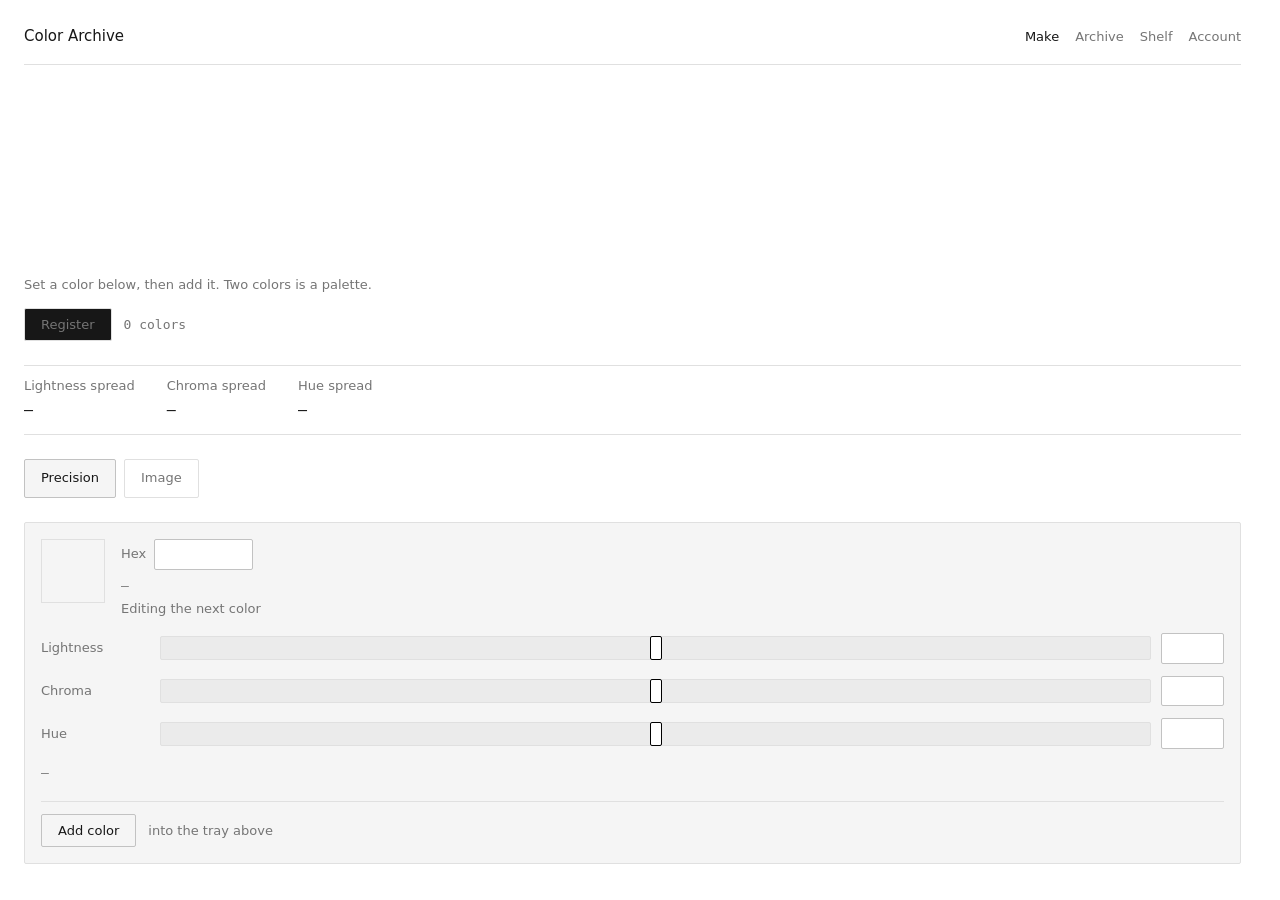
==== index.html @ 6f094804 "Color Archive — steps 0 through 8, plus accounts Plain HTML, CSS and ES modules with no build step. " ====
<!DOCTYPE html>
<html lang="en">
<head>
	<meta charset="utf-8">
	<meta name="viewport" content="width=device-width, initial-scale=1">

	<title>Make — Color Archive</title>

	<link rel="stylesheet" href="css/tokens.css">
	<link rel="stylesheet" href="css/base.css">
	<link rel="stylesheet" href="css/components.css">

	<!-- A classic script, deliberately not a module. Modules are blocked on
	     file://, so nothing that reports the problem can itself be a module —
	     the page would just stay blank. This one still runs there. -->
	<script>
		if (location.protocol === 'file:') {
			addEventListener('DOMContentLoaded', function () {
				document.body.insertAdjacentHTML('afterbegin',
					'<p class="banner">Opened straight from the file system, so none of ' +
					'the JavaScript ran \u2014 ES modules are blocked on file://. ' +
					'Right-click index.html in VS Code and choose <b>Open with Live Server</b>.</p>');
			});
		}
	</script>

	<script type="module" src="js/make.js"></script>
</head>

<body>

	<header class="topbar">
		<a class="brand" href="index.html">Color Archive</a>
		<nav class="nav">
			<a href="index.html" aria-current="page">Make</a>
			<a href="archive.html">Archive</a>
			<a href="shelf.html">Shelf</a>
			<a href="account.html">Account</a>
		</nav>
	</header>

	<main class="make">

		<!-- ---------- the tray: the palette being built ----------
		     Same unit width as a gallery card, so it grows one unit to the
		     right per color and already looks like what will hang on the wall.
		     No empty slots are drawn: six visible boxes read as homework. -->
		<section class="tray-area">
			<div class="tray" id="tray" aria-label="Palette being built"></div>
			<p class="empty" id="trayHint">Set a color below, then add it. Two colors is a palette.</p>

			<!-- Register lives here because it acts on the palette, not on a
			     color. Adding a color belongs to whichever mode produced it,
			     so each panel carries its own Add. -->
			<div class="tray-actions">
				<button type="button" class="btn btn--primary" id="register" disabled>Register</button>
				<span class="label num" id="trayCount">0 colors</span>
				<span class="label" id="trayRemoveHint"></span>
			</div>
		</section>


		<!-- ---------- spread: always visible, never collapsed ----------
		     Most of what makes a palette work is explained by these three
		     numbers, and no other tool shows them. -->
		<section class="spread" id="spread">
			<div class="spread__item">
				<span class="label">Lightness spread</span>
				<span class="num" id="spreadL">—</span>
			</div>
			<div class="spread__item">
				<span class="label">Chroma spread</span>
				<span class="num" id="spreadC">—</span>
			</div>
			<div class="spread__item">
				<span class="label">Hue spread</span>
				<span class="num" id="spreadH">—</span>
			</div>
		</section>


		<!-- ---------- modes: ways to get ONE color into the tray ----------
		     Not equal-weight tabs. Precision is the base surface; image is
		     called up briefly to fill a slot and then you come back. -->
		<div class="modes" role="group" aria-label="Color source">
			<button type="button" class="mode is-on" data-mode="picker" aria-pressed="true">Precision</button>
			<button type="button" class="mode" data-mode="image" aria-pressed="false">Image</button>
		</div>


		<!-- ---------- precision panel ---------- -->
		<section class="panel" id="pickerPanel">

			<div class="panel__preview">
				<div class="preview-swatch" id="preview"></div>
				<div class="panel__meta">
					<label class="field">
						<span class="label">Hex</span>
						<input class="input num" id="hex" type="text" spellcheck="false" size="9">
					</label>
					<p class="label num" id="oklchOut">—</p>
					<p class="label" id="editing">Editing the next color</p>
				</div>
			</div>

			<!-- OKLCh only. Sliders carry real color gradients: that is data
			     visualization, not UI color, so it is the one exception to
			     the achromatic rule. -->
			<div class="sliders">
				<div class="slider-row">
					<label class="label" for="sl">Lightness</label>
					<input class="slider" id="sl" type="range" min="0" max="1" step="0.001">
					<input class="input num input--sm" id="nl" type="number" min="0" max="1" step="0.001">
				</div>
				<div class="slider-row">
					<label class="label" for="sc">Chroma</label>
					<input class="slider" id="sc" type="range" min="0" max="0.37" step="0.001">
					<input class="input num input--sm" id="nc" type="number" min="0" max="0.37" step="0.001">
				</div>
				<div class="slider-row">
					<label class="label" for="sh">Hue</label>
					<input class="slider" id="sh" type="range" min="0" max="360" step="0.1">
					<input class="input num input--sm" id="nh" type="number" min="0" max="360" step="0.1">
				</div>
			</div>

			<div class="readouts">
				<p class="label num" id="contrast">—</p>
				<p class="label" id="gamut"></p>
			</div>

			<!-- Where the color was tuned is where it goes in. -->
			<div class="panel__actions">
				<button type="button" class="btn" id="add">Add color</button>
				<span class="label">into the tray above</span>
			</div>

		</section>


		<!-- ---------- image panel ----------
		     Filled in by js/extract.js when the mode is switched on.
		     The image is read in the browser and never uploaded or stored. -->
		<section class="panel is-hidden" id="imagePanel">
			<div class="file-row">
				<label class="btn" for="file">Choose photo</label>
				<input id="file" type="file" accept="image/*" capture="environment" class="visually-hidden">
				<span class="label" id="fileHint">The photo stays in your browser. Nothing is uploaded.</span>
			</div>

			<div class="stage" id="stage">
				<canvas id="canvas"></canvas>
				<div class="candidates" id="candidates"></div>
				<canvas class="loupe" id="loupe" width="96" height="96"></canvas>
			</div>

			<!-- What you just took, shown where you are looking. Without this the
			     only feedback is the preview swatch inside the precision panel,
			     which is hidden while image mode is open. -->
			<div class="picked" id="picked" hidden>
				<span class="chip chip--lg" id="pickedChip"></span>
				<div class="picked__meta">
					<span class="num" id="pickedHex"></span>
					<span class="label">held in the picker — not in the palette yet</span>
				</div>
				<button type="button" class="btn" id="pickedAdd">Add color</button>
			</div>
		</section>


	</main>

</body>
</html>
---- css/tokens.css ----
/* tokens.css — design system variables. No selectors but :root, no rules but custom properties. */

:root {
	/* achromatic — zero hue */
	--bg:            #ffffff;
	--surface:       #f5f5f5;
	--surface-sunk:  #ebebeb;
	--line:          #e0e0e0;
	--line-strong:   #c2c2c2;
	--text:          #171717;
	--text-muted:    #757575;

	/* neutral field for judging color accurately (large view on detail) */
	--neutral-field: #808080;

	/* type */
	--font-ui:   ui-sans-serif, system-ui, -apple-system, "Segoe UI", sans-serif;
	--font-num:  "JetBrains Mono", ui-monospace, monospace;

	/* type scale — four sizes, two weights, no more */
	--t1: 11px;
	--t2: 13px;
	--t3: 15px;
	--t4: 20px;

	--w-regular: 400;
	--w-medium:  500;

	--lh-body:  1.6;
	--lh-label: 1.2;

	/* spacing — multiples of 4 only */
	--s1: 4px;  --s2: 8px;  --s3: 12px; --s4: 16px;
	--s5: 24px; --s6: 32px; --s7: 48px; --s8: 64px;

	/* corners */
	--r-swatch: 0;
	--r-ui:     2px;

	/* palette card unit width — one color is exactly one unit */
	--unit:        96px;

	/* The tray and the large view read this too, so a card, the thing being
	   built, and the thing on the detail page can never disagree in shape. */
	--card-height: 166px;

	/* page gutter; the mobile unit is derived from it */
	--page-pad: var(--s5);
}

/* On a phone a 6-color card must still fit, so the unit becomes a sixth of the
   usable width. Every ratio holds: a 2-color card is a third of a 6-color one,
   and a color is still exactly one unit wide. */
@media (max-width: 680px) {
	:root {
		--page-pad: var(--s4);
		--unit: calc((100vw - var(--s4) * 2) / 6);
		--card-height: 125px;
	}
}

@media (prefers-color-scheme: dark) {
	:root {
		--bg:           #0d0d0d;
		--surface:      #1a1a1a;
		--surface-sunk: #242424;
		--line:         #2e2e2e;
		--line-strong:  #4a4a4a;
		--text:         #f0f0f0;
		--text-muted:   #8f8f8f;
	}
}
---- css/base.css ----
/* base.css — reset, typography, page layout. Nothing component-specific. */

/* ---------- reset ---------- */

*,
*::before,
*::after {
	box-sizing: border-box;
}

body, h1, h2, h3, h4, p, figure, blockquote, dl, dd, ul, ol {
	margin: 0;
	padding: 0;
}

h1, h2, h3, h4 {
	font-size: inherit;
	font-weight: inherit;
}

ul, ol {
	list-style: none;
}

a {
	color: inherit;
	text-decoration: none;
}

img, canvas, svg {
	display: block;
	max-width: 100%;
}

button, input, select, textarea {
	font: inherit;
	color: inherit;
	background: none;
	border: 0;
	border-radius: 0;
}

button {
	cursor: pointer;
}


/* ---------- page ---------- */

html {
	/* tells the browser to theme scrollbars and form controls with the tokens above */
	color-scheme: light dark;
	-webkit-text-size-adjust: 100%;

	/* Keeps the scrollbar's width reserved whether or not one is showing. A
	   page that grows past the viewport otherwise narrows by the scrollbar
	   width the instant it does, and everything on screen jumps sideways. */
	scrollbar-gutter: stable;
}

body {
	background: var(--bg);
	color: var(--text);
	font-family: var(--font-ui);
	font-size: var(--t3);
	font-weight: var(--w-regular);
	line-height: var(--lh-body);
	padding: var(--page-pad);
}


/* ---------- type roles ---------- */

/* every number the user reads or compares: hex, OKLCh values, spread, catalog no. */
.num {
	font-family: var(--font-num);
	font-variant-numeric: tabular-nums;
}

.label {
	font-size: var(--t2);
	line-height: var(--lh-label);
	color: var(--text-muted);
}

.title {
	font-size: var(--t4);
	font-weight: var(--w-medium);
	line-height: var(--lh-label);
}


/* ---------- utilities ---------- */

/* Both of these need !important, and for the same reason: an author rule like
   `.panel { display: flex }` or `main { display: flex }` outranks the browser's
   own [hidden] rule and any later display value, so "hide this" would silently
   lose. Their entire job is to beat a component's display. */
.is-hidden,
[hidden] {
	display: none !important;
}

/* present to screen readers, absent on screen — used for the file input,
   which is triggered by its own <label> styled as a button */
.visually-hidden {
	position: absolute;
	width: 1px;
	height: 1px;
	margin: -1px;
	padding: 0;
	overflow: hidden;
	clip-path: inset(50%);
	white-space: nowrap;
}


/* ---------- quality floor ---------- */

:focus-visible {
	outline: 2px solid var(--text);
	outline-offset: 2px;
}

@media (prefers-reduced-motion: reduce) {
	*,
	*::before,
	*::after {
		animation-duration: 0.01ms !important;
		animation-iteration-count: 1 !important;
		transition-duration: 0.01ms !important;
		scroll-behavior: auto !important;
	}
}
---- css/components.css ----
/* components.css — cards, buttons, tray, panels.
 *
 * Two rules govern everything below:
 *
 *   No hue. Emphasis comes from inversion, state from lightness, weight,
 *   border and position. The only chromatic pixels are user data — swatches,
 *   chips, and the slider tracks, which are data visualization.
 *
 *   No shadows. Layers are separated with a 1px line. Where you see an inset
 *   ring it is a line drawn inside a color surface, not depth.
 */


/* ================= chrome ================= */

/* Configuration failures, stated on the page rather than only in the console.
   Weight and a heavy border carry the urgency — there is no red here, because
   a status color on this site would be a chromatic pixel that is not user data. */
.banner {
	padding: var(--s3) var(--s4);
	margin-bottom: var(--s5);

	font-size: var(--t2);
	font-weight: var(--w-medium);
	line-height: var(--lh-body);

	border: 2px solid var(--text);
	border-radius: var(--r-ui);
	background: var(--surface);
}

.topbar {
	display: flex;
	flex-wrap: wrap;
	gap: var(--s4);
	align-items: baseline;
	justify-content: space-between;

	padding-bottom: var(--s4);
	margin-bottom: var(--s6);
	border-bottom: 1px solid var(--line);
}

.brand {
	font-size: var(--t3);
	font-weight: var(--w-medium);
}

.nav {
	display: flex;
	gap: var(--s4);
	font-size: var(--t2);
	color: var(--text-muted);
}

/* the current page is stated by weight and color, never by an accent */
.nav a[aria-current='page'] {
	color: var(--text);
	font-weight: var(--w-medium);
}

.bar {
	display: flex;
	flex-wrap: wrap;
	gap: var(--s4);
	align-items: center;
	justify-content: space-between;
	margin-bottom: var(--s4);
}

main {
	display: flex;
	flex-direction: column;
	gap: var(--s6);
}


/* ================= wall and card ================= */

.wall {
	display: flex;
	flex-wrap: wrap;

	/* Cards carry no border — the color is the edge — so the blank between
	   them is the only thing telling one palette from the next. Two neighbours
	   ending and starting on similar colors have to read as two palettes on
	   nothing but this gap, which is why it is this large.

	   One value for all three views: the separation problem is identical in
	   each, and a per-view gap is one more pair of numbers to keep in step. */
	gap: var(--s7);

	/* pack rows to the top; without this, wrapped rows stretch to fill */
	align-content: flex-start;

	/* never justify-content: space-between — spreading cards would make width
	   stop meaning color count. The ragged right edge is the design. */
}

.card {
	display: flex;

	/* --n = color count, set per card. Width is the data. */
	width: calc(var(--n) * var(--unit));
	height: var(--card-height);

	/* Color count has no ceiling, so a palette can ask for more width than the
	   page has. Capping is the lesser loss: past this point a color is thinner
	   than a unit and width stops being countable, but the alternative is the
	   whole site scrolling sideways. */
	max-width: 100%;

	border-radius: var(--r-swatch);
	overflow: hidden;

	/* no border: the color is the edge */
}

/* One color is one unit. Every swatch grows by the same amount from a zero
   basis, so a card of n colors divides into n equal parts and a chip is the
   same width in a 2-color card as in a 6-color one. Width still means color
   count; nothing inside the card carries information of its own. */
.swatch {
	flex: 1 0 0;
	border-radius: var(--r-swatch);
	position: relative;      /* anchors the remove control in the tray */
}

/* Fills the swatch so the whole color area selects it, and stays transparent
   so it never covers the color it is standing on. */
.swatch__select {
	position: absolute;
	inset: 0;
	width: 100%;
	height: 100%;
	cursor: grab;

	/* pan-y hands vertical scrolling back to the browser while keeping
	   horizontal movement for the reorder. Without it a touch drag scrolls
	   the page instead of moving the color. */
	touch-action: pan-y;
}

.tray:active .swatch__select {
	cursor: grabbing;
}

/* Appears on hover in the top-right corner of the color it removes. Hidden by
   opacity rather than display so it stays reachable by keyboard — display:none
   would make it unfocusable, and :focus-within could then never fire. */
.swatch__remove {
	position: absolute;
	top: var(--s1);
	right: var(--s1);

	display: grid;
	place-items: center;
	width: var(--s5);
	height: var(--s5);

	font-size: var(--t2);
	line-height: 1;

	/* a control, not a color surface: 2px corners, and achromatic so it reads
	   on top of any color the user has chosen */
	background: var(--bg);
	color: var(--text);
	border: 1px solid var(--text);
	border-radius: var(--r-ui);

	opacity: 0;
	pointer-events: none;
}

.swatch:hover .swatch__remove,
.swatch__remove:focus-visible {
	opacity: 1;
	pointer-events: auto;
}


/* ---------- wall views ----------
 *
 * Three ways of drawing the SAME markup. Nothing below is produced by JS: the
 * card renderer emits one structure and a class on .wall decides how it reads,
 * so switching views cannot drift from what is on the wall.
 *
 * Boxes is the canonical view and the default. It is the only one where width
 * means color count, which is the premise the rest of the site is built on.
 * The other two set that premise aside on purpose — in them the count is read
 * off the number of circles or segments instead.
 */

/* --- circles: colors as overlapping dots --- */

.wall--circle {
	--dot: 144px;
}

.wall--circle .card {
	width: auto;
	max-width: 100%;
	height: auto;
	overflow: visible;      /* the box view clips; circles must not be cut */
	align-items: center;

	/* Circles are a fixed size and do not shrink, so a long palette has to
	   wrap onto a second line rather than run off the page. */
	flex-wrap: wrap;
	row-gap: var(--s2);
}

.wall--circle .swatch {
	flex: none;
	width: var(--dot);
	height: var(--dot);
	border-radius: 50%;

	/* Each circle sits partly on the one before it. Later siblings paint on
	   top, so the overlap reads left to right in palette order.

	   No ring around the circles. A 1px stroke in the page background was
	   separating them, but on a dark theme that stroke is near-black, and at
	   every overlap it read as a slot of empty page cutting through the color.
	   Colors meet flush here like everywhere else; where two neighbours are
	   close enough to merge, that is the palette telling the truth. */
	margin-left: calc(var(--dot) * -0.3);
}

.wall--circle .swatch:first-child {
	margin-left: 0;
}

/* --- bars: one color per full-width line ---
 *
 * A palette is a stack of lines, one per color, meeting flush. Palettes are
 * told apart by the blank between them, not by any rule or border.
 *
 * Width is the same for everything here, so count is carried by height
 * instead: a 6-color palette is three times the block a 2-color one is. The
 * box view's premise, rotated ninety degrees.
 */

.wall--bar {
	--bar: 20px;

	flex-direction: column;
	flex-wrap: nowrap;      /* gap comes from .wall — it IS the separator here */
}

.wall--bar .card {
	flex-direction: column;
	width: 100%;
	height: auto;
}

.wall--bar .swatch {
	flex: none;
	width: 100%;
	height: var(--bar);
}

@media (max-width: 680px) {
	/* A phone cannot take the desktop dot: with a 30% overlap a 6-color
	   palette spans 4.5 dots, so anything larger than this pushes the widest
	   palettes off-screen and the page scrolls sideways. Derived rather than
	   guessed, the same way --unit is on mobile. */
	.wall--circle { --dot: calc((100vw - var(--s4) * 2) / 4.5); }
	.wall--bar { --bar: 16px; }
}

/* Hover changes the cursor and nothing else. No lift, no scale: on a screen
   built for comparing colors, movement is interference. */

/* A selected swatch is marked with two inset hairlines, white then black, so
   the mark is legible on any color without introducing a hue of its own. */
.swatch.is-selected {
	box-shadow: inset 0 0 0 2px #fff, inset 0 0 0 4px #000;
}

.chip {
	display: inline-block;
	width: var(--s5);
	height: var(--s5);
	border-radius: var(--r-swatch);
	border: 1px solid var(--line);
	flex: none;
}

.chip--lg {
	width: var(--s7);
	height: var(--s7);
}

.empty {
	color: var(--text-muted);
	font-size: var(--t2);
	max-width: 46ch;
}

.empty a {
	color: var(--text);
	text-decoration: underline;
	text-underline-offset: 2px;
}


/* ================= controls ================= */

.btn {
	display: inline-block;
	padding: var(--s2) var(--s4);
	font-size: var(--t2);
	line-height: var(--lh-label);

	border: 1px solid var(--line-strong);
	border-radius: var(--r-ui);
	background: none;
	color: var(--text);
}

/* Emphasis by inversion, not by hue. */
.btn--primary {
	background: var(--text);
	color: var(--bg);
	border-color: var(--text);
}

.btn--quiet {
	border-color: var(--line);
	color: var(--text-muted);
}

/* Disabled reads as a weaker line and weaker text, not as reduced opacity —
   opacity fades a real color into a fake one. */
.btn:disabled {
	color: var(--text-muted);
	border-color: var(--line);
	cursor: not-allowed;
}

.segmented {
	display: flex;
	border: 1px solid var(--line);
	border-radius: var(--r-ui);
	overflow: hidden;
}

.seg {
	padding: var(--s2) var(--s3);
	font-size: var(--t2);
	color: var(--text-muted);
	border-right: 1px solid var(--line);
}

.seg:last-child {
	border-right: 0;
}

.seg[aria-pressed='true'] {
	background: var(--text);
	color: var(--bg);
}

.input {
	padding: var(--s1) var(--s2);
	border: 1px solid var(--line-strong);
	border-radius: var(--r-ui);
	background: var(--bg);
	font-size: var(--t2);
}

.input--sm {
	width: 8ch;
	text-align: right;
}


/* ---------- sliders ----------
   The track carries a real color gradient, painted inline by make.js. That is
   data visualization — it shows the consequence of moving the handle — so it
   is the one place chromatic pixels are not user data. The handle itself stays
   achromatic: a white bar outlined in black, legible over any track color. */

.slider {
	appearance: none;
	-webkit-appearance: none;
	width: 100%;
	height: var(--s5);

	border: 1px solid var(--line);
	border-radius: var(--r-ui);
	background: var(--surface-sunk);
	cursor: pointer;
}

.slider--plain {
	height: var(--s4);
}

.slider::-webkit-slider-thumb {
	appearance: none;
	-webkit-appearance: none;
	width: var(--s3);
	height: var(--s5);
	background: #fff;
	border: 1px solid #000;
	border-radius: var(--r-ui);
}

.slider::-moz-range-thumb {
	width: var(--s3);
	height: var(--s5);
	background: #fff;
	border: 1px solid #000;
	border-radius: var(--r-ui);
}

.slider--plain::-webkit-slider-thumb { height: var(--s4); }
.slider--plain::-moz-range-thumb { height: var(--s4); }


/* ================= panels ================= */

.panel {
	display: flex;
	flex-direction: column;
	gap: var(--s4);

	padding: var(--s4);
	border: 1px solid var(--line);
	border-radius: var(--r-ui);
	background: var(--surface);
}

.panel__preview {
	display: flex;
	gap: var(--s4);
	align-items: flex-start;
}

.preview-swatch {
	width: var(--s8);
	height: var(--s8);
	border-radius: var(--r-swatch);
	border: 1px solid var(--line);
	flex: none;
}

.panel__meta {
	display: flex;
	flex-direction: column;
	gap: var(--s2);
}

.field {
	display: flex;
	gap: var(--s2);
	align-items: center;
}

/* A label-and-input pair with its submit button on the same line, wrapping
   together on narrow screens rather than stranding the button. */
.field-row {
	display: flex;
	gap: var(--s3);
	align-items: center;
	flex-wrap: wrap;
}

.sliders {
	display: flex;
	flex-direction: column;
	gap: var(--s3);
}

.slider-row {
	display: grid;
	grid-template-columns: 7em 1fr auto;
	gap: var(--s3);
	align-items: center;
}

.readouts {
	display: flex;
	flex-direction: column;
	gap: var(--s1);
}

/* The commit row of a panel. Both modes end this way, so Add is always the
   last thing under the controls that produced the color. */
.panel__actions {
	display: flex;
	gap: var(--s3);
	align-items: center;
	flex-wrap: wrap;

	padding-top: var(--s3);
	border-top: 1px solid var(--line);
}


/* ================= make screen ================= */

.make {
	gap: var(--s5);
}

.tray-area {
	display: flex;
	flex-direction: column;
	gap: var(--s3);
	align-items: flex-start;
}

/* Same unit and height as a gallery card, so what is in the tray is literally
   what will hang on the wall. One of only two animations in the project: the
   tray grows one unit to the right as a color is added. */
.tray {
	display: flex;
	width: calc(var(--n) * var(--unit));
	max-width: 100%;         /* same cap as a card, for the same reason */
	height: var(--card-height);
	border-radius: var(--r-swatch);
	overflow: hidden;

	transition: width 120ms ease-out;
}

.tray-actions {
	display: flex;
	gap: var(--s3);
	align-items: center;
}

/* Always visible. Most of what makes a palette work is explained by these
   three numbers, and no other tool shows them, so they are never collapsed. */
.spread {
	display: flex;
	flex-wrap: wrap;
	gap: var(--s6);

	padding: var(--s3) 0;
	border-block: 1px solid var(--line);
}

.spread__item {
	display: flex;
	flex-direction: column;
	gap: var(--s1);
}

/* Modes are not equal-weight tabs: precision is the base surface and the
   others are called up briefly, so the off state stays quiet. */
.modes {
	display: flex;
	gap: var(--s2);
}

.mode {
	padding: var(--s2) var(--s4);
	font-size: var(--t2);
	color: var(--text-muted);
	border: 1px solid var(--line);
	border-radius: var(--r-ui);
}

.mode.is-on {
	color: var(--text);
	font-weight: var(--w-medium);
	border-color: var(--line-strong);
	background: var(--surface);
}

/* ================= image mode ================= */

.file-row {
	display: flex;
	gap: var(--s3);
	align-items: center;
	flex-wrap: wrap;
}

/* The stage must be exactly as wide as the canvas, or the percentage-positioned
   overlay spreads across empty space beside the image.

   `display: inline-block` does NOT do it here: #imagePanel is a flex container,
   and flex blockifies its children, so the value is thrown away. What actually
   shrinks a flex item to its content is align-self — the default is stretch,
   which is what was filling the column.

   The border lives here, not on the canvas: an absolutely positioned child
   resolves against the PADDING box, so with the border on the stage the overlay
   starts where the image pixels start. On the canvas it would offset every
   point by the border width. */
.stage {
	position: relative;
	display: none;
	align-self: center;
	width: fit-content;
	max-width: 100%;
	line-height: 0;          /* kills the inline-gap under the canvas */
	border: 1px solid var(--line);
}

.stage.has-image {
	display: block;
}

.stage canvas#canvas {
	display: block;
	max-width: 100%;
	height: auto;
	cursor: crosshair;
}

/* Size comes from JS, measured off the canvas itself — see syncOverlay() in
   extract.js. Anchoring to the canvas rather than to the stage means no
   ancestor's layout can knock the markers out of alignment again. */
.candidates {
	position: absolute;
	top: 0;
	left: 0;
	pointer-events: none;
}

/* A hint layer, not a button: these mark where a color could come from and
   wait. The ring is white over black so it reads on any photo. */
.candidate {
	position: absolute;
	width: var(--s5);
	height: var(--s5);
	transform: translate(-50%, -50%);

	border: 2px solid #fff;
	border-radius: 50%;
	box-shadow: 0 0 0 1px #000;
	pointer-events: auto;
}

/* The taken one reads as taken: it grows, and the ring inverts to black over
   white. Size and inversion, no hue — the dot's fill is the color itself and
   must not compete with a state color. */
.candidate.is-picked {
	width: var(--s6);
	height: var(--s6);
	border-color: #000;
	box-shadow: 0 0 0 2px #fff;
}

/* Where the color actually came from. A crosshair rather than a filled dot,
   because a filled mark would cover the pixels it is pointing at. */
.pick-marker {
	position: absolute;
	width: var(--s6);
	height: var(--s6);
	transform: translate(-50%, -50%);
	pointer-events: none;

	background:
		linear-gradient(#fff, #fff) center / 100% 1px no-repeat,
		linear-gradient(#fff, #fff) center / 1px 100% no-repeat;
	outline: 1px solid #000;
	outline-offset: -1px;
}

.picked {
	display: flex;
	gap: var(--s3);
	align-items: center;
	flex-wrap: wrap;

	padding-top: var(--s3);
	border-top: 1px solid var(--line);
}

.picked__meta {
	display: flex;
	flex-direction: column;
	gap: var(--s1);
	margin-right: auto;
}

.loupe {
	position: absolute;
	top: 0;
	left: 0;
	display: none;

	width: var(--s8);
	height: var(--s8);
	margin: calc(var(--s8) / -2);

	border: 1px solid var(--line-strong);
	pointer-events: none;
}

.loupe.is-on {
	display: block;
}


/* ================= detail ================= */

.detail {
	gap: var(--s5);
}

/* A fixed mid gray, identical in both themes. It is a reference surface for
   judging color, so it must not shift when the theme does. */
.neutral-field {
	display: flex;
	flex-direction: column;
	gap: var(--s3);

	padding: var(--s6);
	background: var(--neutral-field);
	border-radius: var(--r-ui);
}

.neutral-field .label {
	color: #1a1a1a;
}

.bar-large {
	display: flex;
	width: 100%;
	height: calc(var(--card-height) * 2);
	border-radius: var(--r-swatch);
	overflow: hidden;
}

/* Two equal columns. 1fr 1fr rather than auto, so the halves stay halves no
   matter how long a hex list or a code block gets — the split is a layout
   decision, not something the content negotiates. */
.split {
	display: grid;
	grid-template-columns: 1fr 1fr;
	gap: var(--s4);
}

/* Grid items default to min-width: auto, which refuses to shrink below their
   content — the <pre> would push its column wider than half instead of
   scrolling. This is what makes overflow-x on .code actually work. */
.split > * {
	min-width: 0;
}

@media (max-width: 680px) {
	.split {
		grid-template-columns: 1fr;
	}
}

.color-list {
	display: flex;
	flex-direction: column;
	gap: var(--s2);
}

.color-row {
	display: grid;
	grid-template-columns: auto 1fr auto;
	gap: var(--s4);
	align-items: center;

	padding-bottom: var(--s2);
	border-bottom: 1px solid var(--line);
}

.copy-row {
	display: flex;
	gap: var(--s2);
	align-items: center;
	flex-wrap: wrap;
}

.code {
	margin: 0;
	padding: var(--s3);
	font-size: var(--t1);
	line-height: var(--lh-body);

	background: var(--surface-sunk);
	border-radius: var(--r-ui);
	overflow-x: auto;
	white-space: pre;
}

/* Absorbs the slack, so the count text growing from "searching…" to
   "3 other palettes contain #c7c19d" shrinks this instead of pushing the
   control beside it onto another line. */
.match-head {
	display: flex;
	gap: var(--s3);
	align-items: center;
	flex: 1 1 auto;
	min-width: 0;
}

/* Fixed tracks, not flexible ones. With flex, the slider took whatever the
   value text left over — so switching from "default" to "exactly this color"
   made the track shorter under the user's own cursor. Grid columns are set by
   the layout, so the wording cannot reach the control. */
.similarity {
	display: grid;
	grid-template-columns: auto 12rem 18ch;
	gap: var(--s3);
	align-items: center;
	flex: none;
}

.similarity .slider {
	width: 100%;
}

@media (max-width: 680px) {
	.similarity {
		grid-template-columns: auto 1fr;
		grid-template-areas: 'name track' 'value value';
	}
	.similarity > :nth-child(3) { grid-area: value; }
}

/* The second of the two animations: the gallery narrowing as a filter applies.
   Under 200ms, and disabled entirely under prefers-reduced-motion by base.css. */
#matches .card {
	animation: appear 160ms ease-out;
}

@keyframes appear {
	from { opacity: 0; }
	to { opacity: 1; }
}


/* ================= test page ================= */

.test-results {
	white-space: pre-wrap;
	font-size: var(--t1);
	padding: var(--s4);
	border: 1px solid var(--line);
	border-radius: var(--r-ui);
	background: var(--surface);
}

.test-results[data-state='fail'] {
	border-color: var(--text);
	border-width: 2px;
}
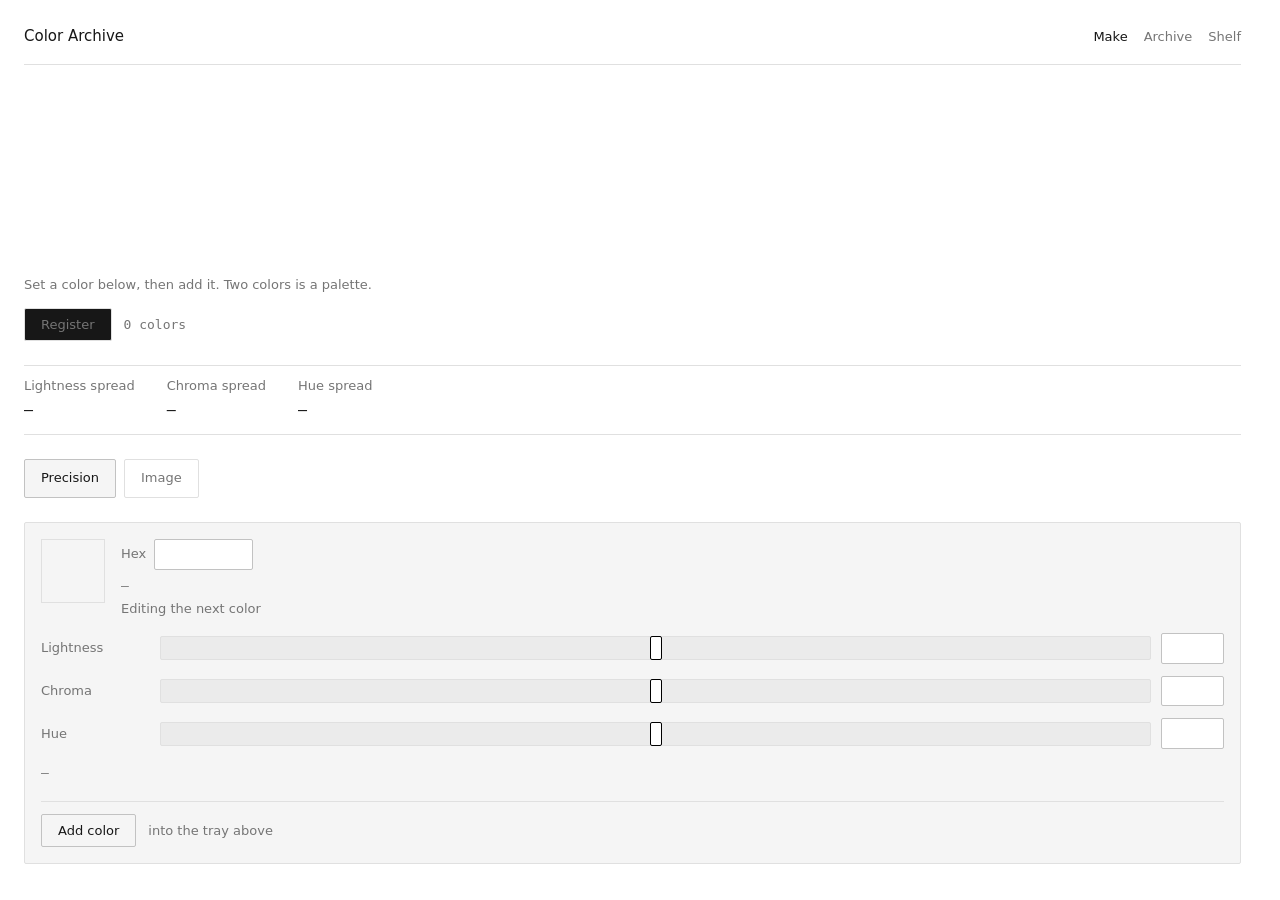
==== commit 08b1d7ab: "Remove the sign-in; the archive is open to everyone The only login was a magic link, and Supabase's " ====
--- a/index.html
+++ b/index.html
@@ -35,7 +35,6 @@
 			<a href="index.html" aria-current="page">Make</a>
 			<a href="archive.html">Archive</a>
 			<a href="shelf.html">Shelf</a>
-			<a href="account.html">Account</a>
 		</nav>
 	</header>
 
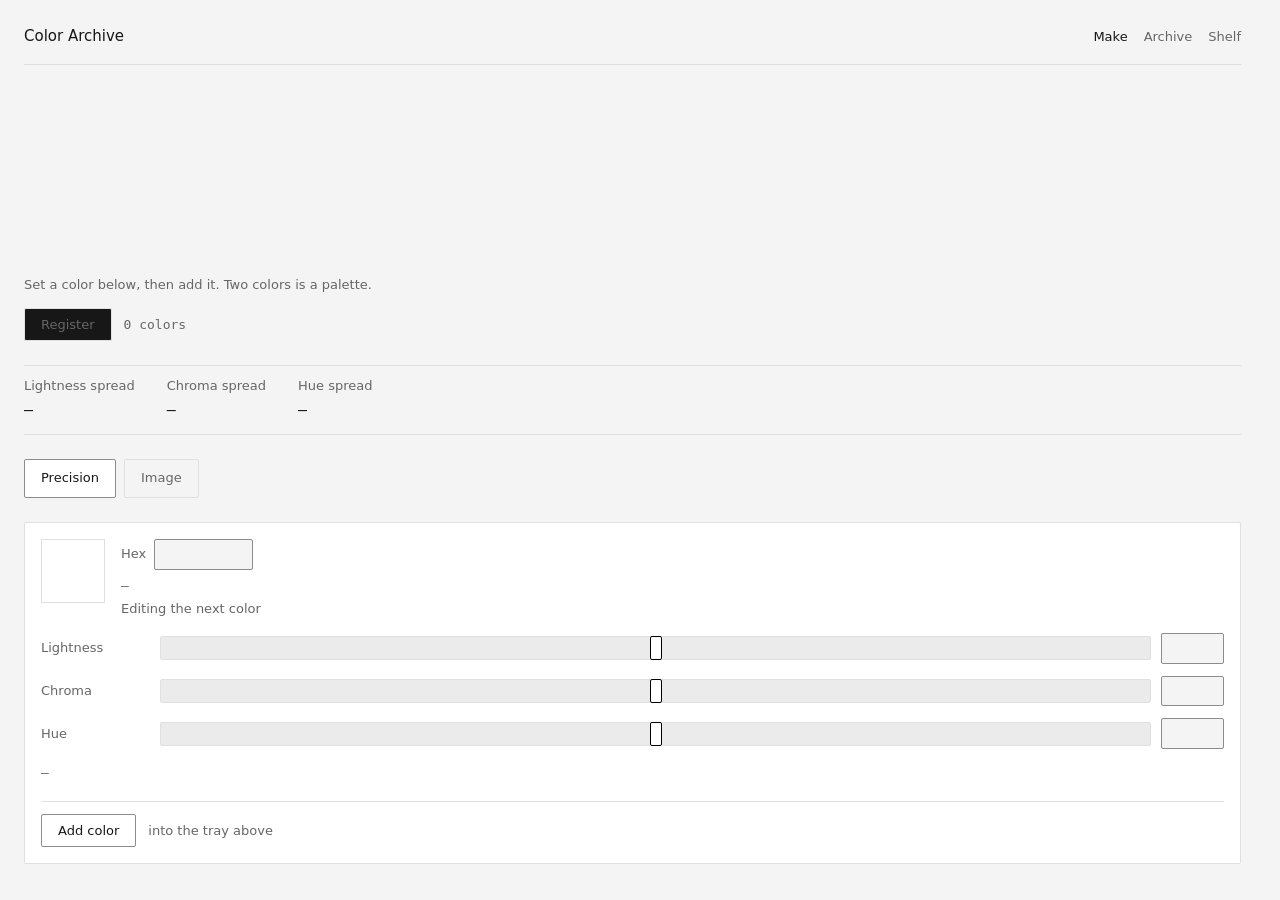
==== commit 6e537f09: "ver.2" ====
--- a/index.html
+++ b/index.html
@@ -153,6 +153,17 @@
 				<canvas class="loupe" id="loupe" width="96" height="96"></canvas>
 			</div>
 
+			<!-- ---------- the same suggestions, off the photograph ----------
+			     The rings mark where each color was found; these are what was
+			     found. A color on a photograph is read through everything
+			     around it, so the ring alone never quite tells you what you
+			     are being offered — side by side and on a plain surface, it
+			     does. Pressing either one takes the color. -->
+			<div class="extracted" id="extracted" hidden>
+				<p class="label">Suggested colors</p>
+				<div class="extracted__row" id="extractedRow"></div>
+			</div>
+
 			<!-- What you just took, shown where you are looking. Without this the
 			     only feedback is the preview swatch inside the precision panel,
 			     which is hidden while image mode is open. -->
--- a/css/tokens.css
+++ b/css/tokens.css
@@ -1,17 +1,38 @@
 /* tokens.css — design system variables. No selectors but :root, no rules but custom properties. */
 
 :root {
-	/* achromatic — zero hue */
-	--bg:            #ffffff;
-	--surface:       #f5f5f5;
+	/* achromatic — zero hue.
+	 *
+	 * The page is off-white rather than white, and a panel is white: a surface
+	 * is always the lighter of the two, which is the same direction the dark
+	 * theme lifts them. White is spent on the things that hold content instead
+	 * of on the whole window.
+	 *
+	 * Still zero hue. A warm or cool white would put a tint behind every
+	 * palette in the archive and quietly change how each one reads, and the
+	 * only colored pixels here are supposed to be the user's. */
+	--bg:            #f4f4f4;
+	--surface:       #ffffff;
 	--surface-sunk:  #ebebeb;
+	/* Separates one area from another. Not a control boundary, so it is allowed
+	   to be as quiet as it is — a panel is already told apart by being white in
+	   front of the page. */
 	--line:          #e0e0e0;
-	--line-strong:   #c2c2c2;
+
+	/* The edge of a button or an input, which is a different job: it says where
+	   a control begins, so WCAG asks 3:1 of it the way it asks 4.5 of text. The
+	   old #c2c2c2 measured 1.78 and drew controls that were only really visible
+	   by their labels. This clears 3 against the page and against a panel. */
+	--line-strong:   #8c8c8c;
+
+	/* 16.3 against the page, 17.9 against a panel. */
 	--text:          #171717;
-	--text-muted:    #757575;
 
-	/* neutral field for judging color accurately (large view on detail) */
-	--neutral-field: #808080;
+	/* Darker than it looks like it needs to be. Labels are 13px and sit on all
+	   three surfaces, and at the old #757575 they measured 4.19 against the
+	   page — passing on white but failing AA the moment the page stopped being
+	   white. This clears 4.5 on page, panel and sunk alike. */
+	--text-muted:    #666666;
 
 	/* type */
 	--font-ui:   ui-sans-serif, system-ui, -apple-system, "Segoe UI", sans-serif;
@@ -59,14 +80,15 @@
 	}
 }
 
-@media (prefers-color-scheme: dark) {
-	:root {
-		--bg:           #0d0d0d;
-		--surface:      #1a1a1a;
-		--surface-sunk: #242424;
-		--line:         #2e2e2e;
-		--line-strong:  #4a4a4a;
-		--text:         #f0f0f0;
-		--text-muted:   #8f8f8f;
-	}
-}
+/* There is no dark theme. It is not an omission — the site is light whatever
+   the system is set to, and on purpose.
+ *
+ * Everything here exists to let one palette be compared against another, and a
+ * color does not survive the change: the same swatch reads lighter and more
+ * saturated against #0d0d0d than against #f4f4f4, so two people looking at the
+ * same catalog number were not seeing the same thing. A surround that follows
+ * the viewer's operating system is a variable running through every judgement
+ * the archive is for.
+ *
+ * White was the honest choice for that surround and this is one step off it,
+ * far enough to let a panel be white in front of it and no further. */
--- a/css/base.css
+++ b/css/base.css
@@ -48,8 +48,11 @@
 /* ---------- page ---------- */
 
 html {
-	/* tells the browser to theme scrollbars and form controls with the tokens above */
-	color-scheme: light dark;
+	/* Light, not "light dark". The tokens no longer follow the system, and left
+	   at both this would hand the scrollbar, the similarity slider and every
+	   other browser-drawn control to a dark operating system — dark furniture
+	   on a light page. */
+	color-scheme: light;
 	-webkit-text-size-adjust: 100%;
 
 	/* Keeps the scrollbar's width reserved whether or not one is showing. A
--- a/css/components.css
+++ b/css/components.css
@@ -51,6 +51,19 @@
 	gap: var(--s4);
 	font-size: var(--t2);
 	color: var(--text-muted);
+}
+
+/* The right-hand end of the top bar: the nav, and on the detail page a way
+   back out of it. One flex item so that .topbar stays a two-part bar — brand
+   at one end, everything else at the other — however many things are in it.
+
+   A wider gap than the nav's own, so the button reads as separate from the
+   three destinations rather than as a fourth one. */
+.topbar-end {
+	display: flex;
+	flex-wrap: wrap;
+	align-items: baseline;
+	gap: var(--s5);
 }
 
 /* the current page is stated by weight and color, never by an accent */
@@ -607,9 +620,20 @@
 	display: block;
 }
 
+/* Capped on height as well as width. Width alone leaves a tall photograph at
+   the full height of the canvas behind it — up to MAX_EDGE, which is 900px —
+   and the picker, the tray and everything else on the screen ends up below the
+   fold of a portrait snapshot.
+
+   Four card-heights rather than a literal, so the stage stays in proportion
+   with the rest of the site and comes down with it on a phone. Both maxima on
+   a replaced element keep the aspect ratio, so the width follows on its own,
+   and the overlay is measured off the canvas by a ResizeObserver — see
+   syncOverlay() in extract.js — so the marks follow too. */
 .stage canvas#canvas {
 	display: block;
 	max-width: 100%;
+	max-height: calc(var(--card-height) * 4);
 	height: auto;
 	cursor: crosshair;
 }
@@ -664,6 +688,38 @@
 	outline-offset: -1px;
 }
 
+/* The suggestions lifted off the photograph. Centred on the stage, so the row
+   reads as belonging to the image above it rather than to the panel. */
+.extracted {
+	display: flex;
+	flex-direction: column;
+	gap: var(--s2);
+	align-self: center;
+	max-width: 100%;
+}
+
+.extracted__row {
+	display: flex;
+	flex-wrap: wrap;
+	gap: var(--s2);
+}
+
+/* Square, where the marks on the image are round. The ring says where; this
+   says what — and a flat square of it on a plain surface is the only way to
+   see the color without the photograph underneath arguing with it. */
+.extract {
+	width: var(--s7);
+	height: var(--s7);
+	border: 1px solid var(--line);
+}
+
+/* Taken. Two inset hairlines, white then black — the same mark a chosen color
+   carries everywhere else on the site, legible on any color and bringing no
+   hue of its own. */
+.extract.is-picked {
+	box-shadow: inset 0 0 0 2px #fff, inset 0 0 0 4px #000;
+}
+
 .picked {
 	display: flex;
 	gap: var(--s3);
@@ -706,66 +762,243 @@
 	gap: var(--s5);
 }
 
-/* A fixed mid gray, identical in both themes. It is a reference surface for
-   judging color, so it must not shift when the theme does. */
-.neutral-field {
-	display: flex;
-	flex-direction: column;
-	gap: var(--s3);
-
-	padding: var(--s6);
-	background: var(--neutral-field);
-	border-radius: var(--r-ui);
-}
-
-.neutral-field .label {
-	color: #1a1a1a;
-}
-
+/* --- the frame, and the border made of text ---
+ *
+ * The palette's border is not a line. It is the palette's own hex codes,
+ * written end to end without a break and travelling round a rounded rectangle,
+ * so the whole ring is one stream circling the color it describes.
+ *
+ * Drawn as text on an SVG path rather than as four strips of HTML, one per
+ * side. Four strips can only meet at a corner; they cannot turn one. On a path
+ * the renderer places and rotates every glyph itself, so the line goes round
+ * the corners as one line and the ring has no joins in it at all.
+ *
+ * Not meant to be read. A code turns on its side down the edges and passes
+ * upside down along the bottom, which is what it costs for the line to be
+ * continuous rather than a row of separate labels.
+ *
+ * The frame is five units wide and the gutter is --s7 on each side, which
+ * leaves the palette itself exactly four: it is still read at the width the
+ * wall showed it at, and the border it has acquired is spare width, not width
+ * taken off the color.
+ */
+.palette-frame {
+	--frame-pad: var(--s7);
+
+	/* How far in from the frame's edge the rail runs, and so — the gutter being
+	   what it is — how much air stands between the text and the color. Not the
+	   middle of the gutter: the ring belongs to the page around the palette
+	   rather than to the palette, so it sits nearer the outside and leaves the
+	   larger share of the gap on the inside.
+
+	   The glyphs straddle the rail, half in and half out, which is about 7px
+	   either way at this size — comfortably inside this. */
+	--rail-inset: var(--s3);
+
+	/* How hard the corners turn. Big enough to read as a curve rather than a
+	   chamfer, and well inside the gutter, so a rounded corner never leans into
+	   the palette or off the frame. JS reads this to build the path. */
+	--rail-radius: var(--s6);
+
+	position: relative;
+	padding: var(--frame-pad);
+}
+
+/* The whole frame, not the gutter. The rail is inset within it instead, which
+   leaves the glyphs — which straddle the path, half in and half out — room on
+   both sides rather than being cropped by the edge of their own container. */
+.frame-track {
+	position: absolute;
+	inset: 0;
+	pointer-events: none;
+}
+
+.frame-track svg {
+	width: 100%;
+	height: 100%;
+}
+
+/* SVG text takes no font from the page: it has to be told. The color is not
+   set here — each code carries its own on its tspan. */
+.frame-rail {
+	font-family: var(--font-num);
+	font-size: var(--t1);
+}
+
+/* Stacked, one color per full-width band, inside a block of fixed height.
+   Every palette gets the same sized block, so moving from a 2-color to a
+   9-color palette does not resize the page around it.
+
+   The swatches inherit flex: 1 0 0 from .swatch and so divide that height
+   equally. The consequence is deliberate: with many colors each band gets
+   thinner, because the panel is what is being held constant here rather than
+   the size of an individual color.
+
+   The height is derived from the card rather than written as a literal, so the
+   large view stays in proportion with the wall and follows it down on mobile.
+   Width is set by the row it sits in — see .detail-top. */
 .bar-large {
 	display: flex;
-	width: 100%;
-	height: calc(var(--card-height) * 2);
+	flex-direction: column;
+	height: calc(var(--card-height) * 3);
 	border-radius: var(--r-swatch);
 	overflow: hidden;
 }
 
-/* Two equal columns. 1fr 1fr rather than auto, so the halves stay halves no
-   matter how long a hex list or a code block gets — the split is a layout
-   decision, not something the content negotiates. */
-.split {
+/* --- the codes, and the band unfolding to make room for them ---
+ *
+ * The numbers are printed on the color itself. A palette is not a set of
+ * colors and a separate table of values; it is colors that have values, and
+ * the moment those are in two columns the reader is doing joins by eye.
+ *
+ * At rest the field is unchanged — colors and nothing else. The codes are
+ * there but flat against the band, and only the band under the pointer opens
+ * far enough to read them.
+ */
+
+.bar-large .swatch {
+	overflow: hidden;         /* the closed bands crop their own codes */
+	transition: flex-grow 160ms ease-out;
+}
+
+/* Three grow units against the one every other band keeps, so the open band
+   takes 3/(n+2) of the field. Written as a ratio rather than a height because
+   the field is fixed and the color count is not: nine colors open to less than
+   three do, which is the same bargain .bar-large already makes at rest.
+
+   The floor to clear is only a line of text now, so any ratio above 1 would
+   do. Three is kept for the gesture rather than the fit: it is the amount of
+   movement that reads as a band opening.
+
+   The total never changes, so nothing below the palette moves while the
+   pointer travels over it. The cost is that a band in the middle opens upward
+   as well as down — the ones above it give up height too. The alternative is a
+   field that grows, and a Copy panel that walks down the page under the
+   cursor. */
+.bar-large .swatch:hover,
+.bar-large .swatch:focus-visible {
+	flex-grow: 3;
+}
+
+.swatch-hex {
+	position: absolute;
+	top: var(--s3);
+	left: var(--s4);
+	right: var(--s4);
+
+	font-size: var(--t2);
+	line-height: var(--lh-label);
+	text-align: left;
+	white-space: nowrap;
+
+	/* Selectable, so the number can be taken by dragging across it as well as
+	   by the panel's copy control. A button normally refuses both — it will not
+	   let its own text be selected, and pointer-events: none here would keep
+	   the text out of hit testing entirely, which is the same refusal by
+	   another route.
+
+	   Nothing is lost by leaving it live: a press on the label reaches the band
+	   underneath and does what the band does. Only a drag is treated
+	   differently, and that is handled where the click is read. */
+	user-select: text;
+	-webkit-user-select: text;
+
+	opacity: 0;
+	transition: opacity 120ms ease-out;
+}
+
+/* One block per notation, stacked. Two columns rather than three lines of
+   running text: the names go in the first and the values in the second, so the
+   numbers line up under each other and the three can be looked down rather
+   than read across.
+
+   justify-content: start keeps both columns only as wide as their content, so
+   the block sits against the left of whatever holds it rather than stretching
+   to its width.
+
+   One home only, in the copy panel. The bands carry a hex apiece and nothing
+   more; three notations in both places was the same reading printed twice on
+   one screen. */
+.code-grid {
 	display: grid;
-	grid-template-columns: 1fr 1fr;
-	gap: var(--s4);
-}
-
-/* Grid items default to min-width: auto, which refuses to shrink below their
-   content — the <pre> would push its column wider than half instead of
-   scrolling. This is what makes overflow-x on .code actually work. */
-.split > * {
-	min-width: 0;
-}
-
-@media (max-width: 680px) {
-	.split {
-		grid-template-columns: 1fr;
-	}
-}
-
-.color-list {
-	display: flex;
-	flex-direction: column;
-	gap: var(--s2);
-}
-
-.color-row {
+	grid-template-columns: auto auto;
+	justify-content: start;
+	align-items: baseline;
+	gap: var(--s1) var(--s3);
+
+	font-size: var(--t2);
+	line-height: var(--lh-label);
+	text-align: left;
+
+	/* A value never breaks across lines part-way through itself. */
+	white-space: nowrap;
+}
+
+/* One notation, one control. subgrid rather than a grid of its own: the name
+   and the value sit in the parent's two columns, so the three rows keep lining
+   up with each other even though each is a separate button. */
+.code-copy {
 	display: grid;
-	grid-template-columns: auto 1fr auto;
-	gap: var(--s4);
-	align-items: center;
-
-	padding-bottom: var(--s2);
-	border-bottom: 1px solid var(--line);
+	grid-template-columns: subgrid;
+	grid-column: span 2;
+	align-items: baseline;
+
+	padding: 0;
+	text-align: left;
+	cursor: copy;
+
+	/* A button normally refuses to have its text selected. These are numbers
+	   before they are controls, and taking one by dragging across it is the
+	   older habit — pressing it copies, but nothing here should stop a hand
+	   that would rather select it. */
+	user-select: text;
+	-webkit-user-select: text;
+}
+
+/* Said in the ink the code is already written in, so the confirmation carries
+   no color of its own onto the user's. */
+.code-copy.is-copied {
+	box-shadow: 0 0 0 2px currentColor;
+}
+
+.bar-large .swatch:hover .swatch-hex,
+.bar-large .swatch:focus-visible .swatch-hex {
+	opacity: 1;
+}
+
+/* The palette beside the panel that copies it, as a pair in the middle of the
+   page rather than a pair stretched across it. The two of them are one object —
+   a palette and the way it leaves — so they are sized and centred together, and
+   the width left over on either side is margin, not something to fill.
+
+   Centring is the whole point of the flex row here; a grid would have to be
+   told a track width to centre within, and this way the row is only ever as
+   wide as the two things in it.
+
+   align-items: flex-start keeps the halves independent: a long code block must
+   not stretch the palette beside it to match. */
+.detail-top {
+	display: flex;
+	flex-wrap: wrap;
+	justify-content: center;
+	align-items: flex-start;
+	gap: var(--s5);
+}
+
+/* Five units each. The width is set by the copy panel: four buttons at 13px
+   with --s2/--s4 padding come to about 377px, and 411px once the panel's own
+   padding is counted, so anything narrower breaks that row onto two lines. Five
+   units clears it, and the palette beside it takes the same width because two
+   things standing level should not be different sizes.
+
+   Neither grows nor shrinks. A wide screen leaves the pair at its size and puts
+   the slack in the margins; a screen too narrow for both wraps them rather than
+   squeezing, which is what keeps the buttons on one line for as long as they are
+   side by side at all. max-width is the release valve on a phone, where five
+   units can be wider than the screen. */
+.detail-top > * {
+	flex: 0 0 calc(var(--unit) * 5);
+	max-width: 100%;
 }
 
 .copy-row {
@@ -774,6 +1007,7 @@
 	align-items: center;
 	flex-wrap: wrap;
 }
+
 
 .code {
 	margin: 0;
@@ -790,6 +1024,25 @@
 /* Absorbs the slack, so the count text growing from "searching…" to
    "3 other palettes contain #c7c19d" shrinks this instead of pushing the
    control beside it onto another line. */
+/* What one color leads to. Not a panel: this is the rest of the archive
+   answering, and a white card around it would frame it as another readout
+   about the palette above rather than as the gallery it is.
+ *
+ * So no surface, no border, no padding — only the stack, and enough room above
+ * it that the break between the palette and its consequences is read as a
+ * break rather than as a gap in a list.
+ *
+ * The largest step in the scale, on top of the gap main already leaves: with
+ * no border or fill to mark where this section starts, the empty space is the
+ * only thing that does, and it has to be unmistakable rather than merely
+ * larger than the spaces inside the palette above. */
+.match-panel {
+	display: flex;
+	flex-direction: column;
+	gap: var(--s4);
+	margin-top: var(--s8);
+}
+
 .match-head {
 	display: flex;
 	gap: var(--s3);
@@ -801,10 +1054,16 @@
 /* Fixed tracks, not flexible ones. With flex, the slider took whatever the
    value text left over — so switching from "default" to "exactly this color"
    made the track shorter under the user's own cursor. Grid columns are set by
-   the layout, so the wording cannot reach the control. */
+   the layout, so the wording cannot reach the control.
+
+   The track is minmax rather than a flat 12rem because this control now lives
+   in half a column: at its widest it is the same 12rem as before, and where
+   the column cannot afford that it gives up slider length rather than running
+   off the panel. The value stays at a fixed 18ch throughout, so the wording
+   still cannot move anything. */
 .similarity {
 	display: grid;
-	grid-template-columns: auto 12rem 18ch;
+	grid-template-columns: auto minmax(0, 12rem) 18ch;
 	gap: var(--s3);
 	align-items: center;
 	flex: none;
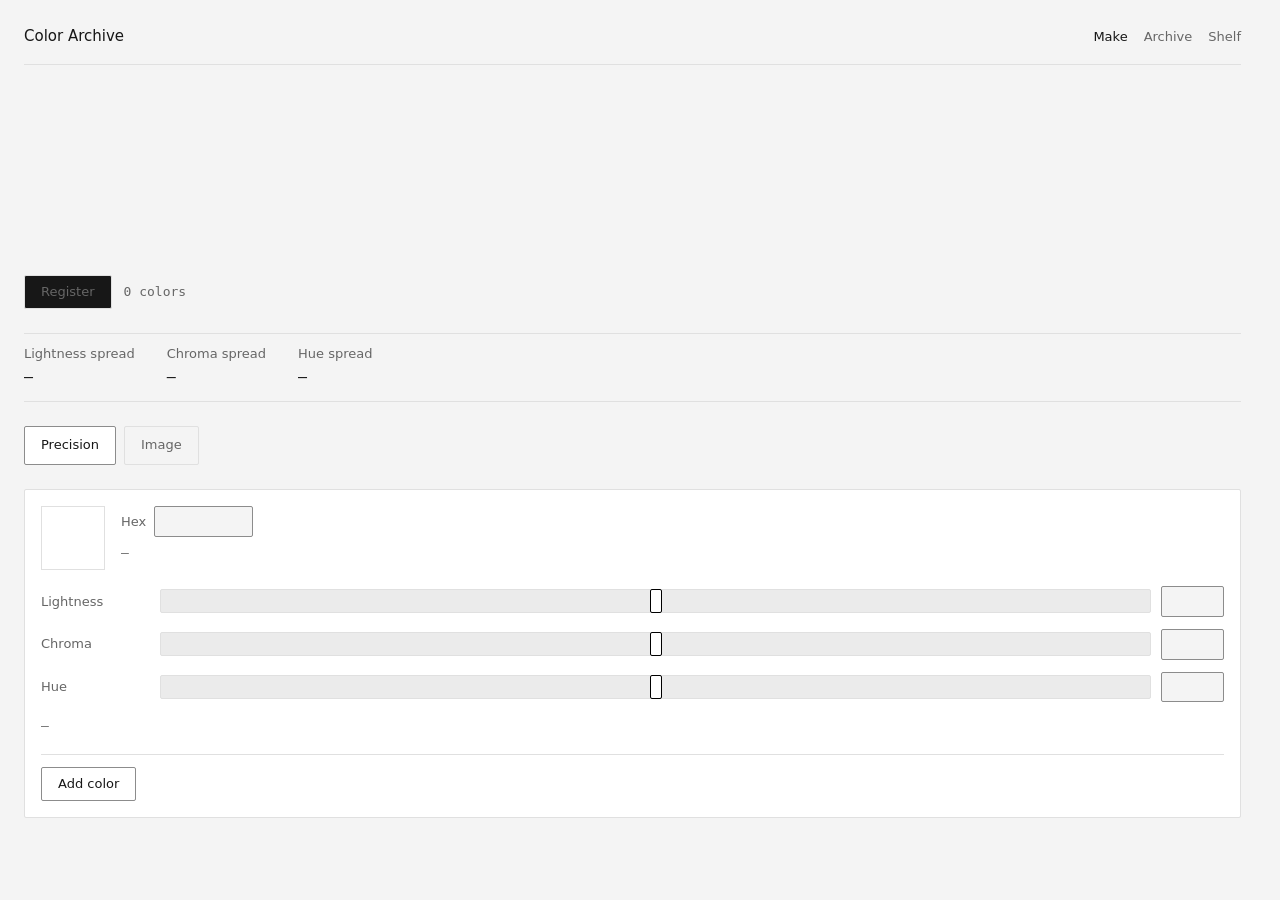
==== commit 6af34251: "ver.2.1" ====
--- a/index.html
+++ b/index.html
@@ -46,15 +46,17 @@
 		     No empty slots are drawn: six visible boxes read as homework. -->
 		<section class="tray-area">
 			<div class="tray" id="tray" aria-label="Palette being built"></div>
-			<p class="empty" id="trayHint">Set a color below, then add it. Two colors is a palette.</p>
 
 			<!-- Register lives here because it acts on the palette, not on a
 			     color. Adding a color belongs to whichever mode produced it,
-			     so each panel carries its own Add. -->
+			     so each panel carries its own Add.
+
+			     The count is the only text here. What the tray is for, how a
+			     color gets into it and how one comes out are all things the
+			     controls themselves say by being pressed. -->
 			<div class="tray-actions">
 				<button type="button" class="btn btn--primary" id="register" disabled>Register</button>
 				<span class="label num" id="trayCount">0 colors</span>
-				<span class="label" id="trayRemoveHint"></span>
 			</div>
 		</section>
 
@@ -98,7 +100,7 @@
 						<input class="input num" id="hex" type="text" spellcheck="false" size="9">
 					</label>
 					<p class="label num" id="oklchOut">—</p>
-					<p class="label" id="editing">Editing the next color</p>
+					<p class="label" id="editing"></p>
 				</div>
 			</div>
 
@@ -131,7 +133,6 @@
 			<!-- Where the color was tuned is where it goes in. -->
 			<div class="panel__actions">
 				<button type="button" class="btn" id="add">Add color</button>
-				<span class="label">into the tray above</span>
 			</div>
 
 		</section>
@@ -171,7 +172,6 @@
 				<span class="chip chip--lg" id="pickedChip"></span>
 				<div class="picked__meta">
 					<span class="num" id="pickedHex"></span>
-					<span class="label">held in the picker — not in the palette yet</span>
 				</div>
 				<button type="button" class="btn" id="pickedAdd">Add color</button>
 			</div>
--- a/css/components.css
+++ b/css/components.css
@@ -704,20 +704,27 @@
 	gap: var(--s2);
 }
 
-/* Square, where the marks on the image are round. The ring says where; this
-   says what — and a flat square of it on a plain surface is the only way to
-   see the color without the photograph underneath arguing with it. */
+/* A wide, shallow band, where the marks on the image are round. The ring says
+   where; this says what — and a flat run of the color on a plain surface is
+   the only way to see it without the photograph underneath arguing with it.
+
+   One --unit wide, which is what one color is worth everywhere else on the
+   site: a card of n colors is n units across, and a color read off a photograph
+   is the same size as a color already in the archive. Shallow, because these
+   are samples of a color rather than colors in a palette — height is what the
+   tray and the cards use to mean a palette, and this is not one yet. */
 .extract {
-	width: var(--s7);
-	height: var(--s7);
+	width: var(--unit);
+	height: var(--s5);
 	border: 1px solid var(--line);
 }
 
 /* Taken. Two inset hairlines, white then black — the same mark a chosen color
    carries everywhere else on the site, legible on any color and bringing no
-   hue of its own. */
+   hue of its own. Drawn a step finer here: at the usual 2 and 4 the pair would
+   take a third of a band this shallow. */
 .extract.is-picked {
-	box-shadow: inset 0 0 0 2px #fff, inset 0 0 0 4px #000;
+	box-shadow: inset 0 0 0 1px #fff, inset 0 0 0 2px #000;
 }
 
 .picked {
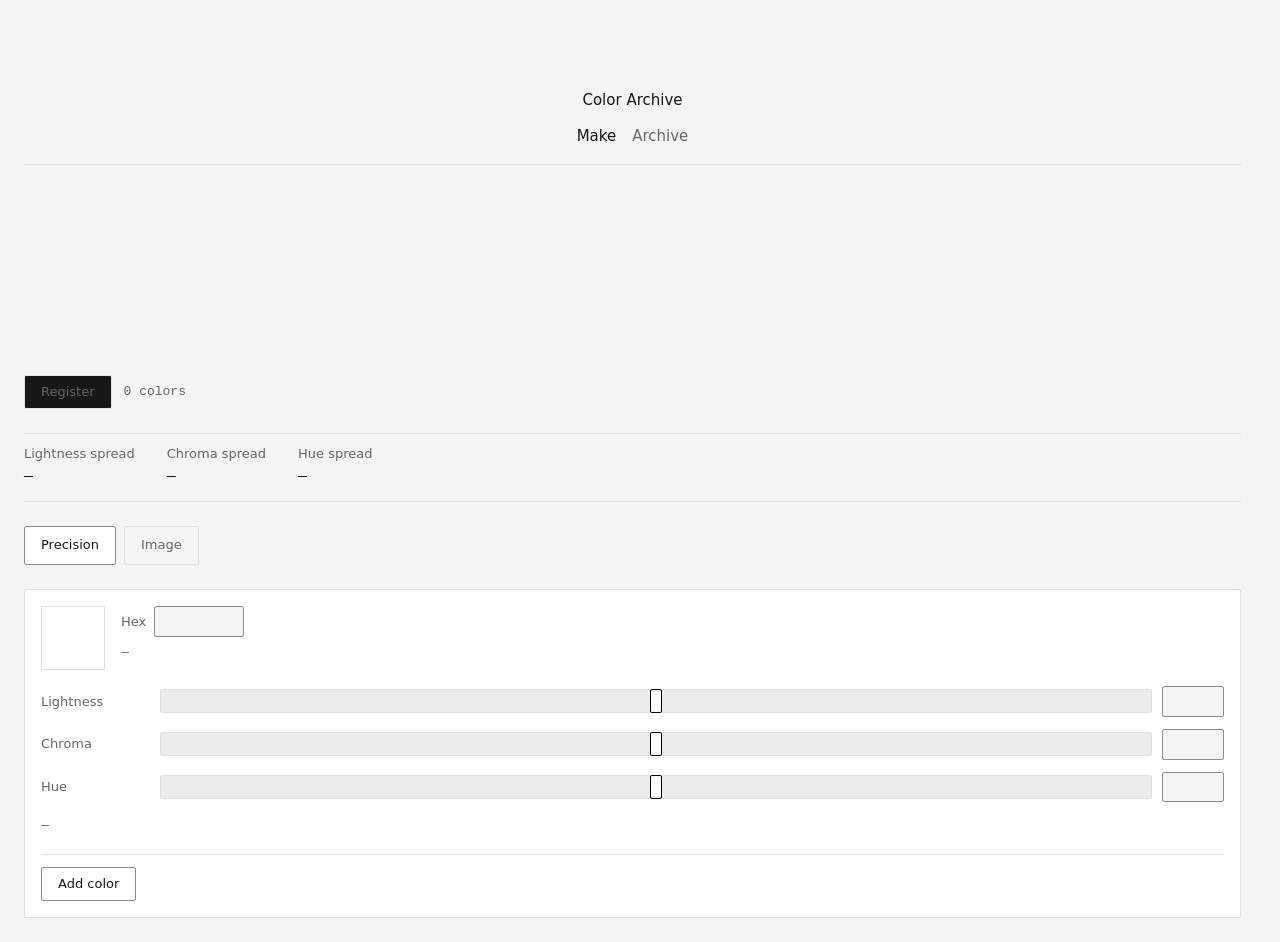
==== commit 4150ff50: "ver.3.2" ====
--- a/index.html
+++ b/index.html
@@ -34,7 +34,6 @@
 		<nav class="nav">
 			<a href="index.html" aria-current="page">Make</a>
 			<a href="archive.html">Archive</a>
-			<a href="shelf.html">Shelf</a>
 		</nav>
 	</header>
 
@@ -145,6 +144,14 @@
 			<div class="file-row">
 				<label class="btn" for="file">Choose photo</label>
 				<input id="file" type="file" accept="image/*" capture="environment" class="visually-hidden">
+
+				<!-- The one thing on this screen that has to be said rather
+				     than found. Dropping a file leaves no mark on a page until
+				     a file is already in the hand, so there is nothing to try:
+				     without this line the whole gesture is invisible to anyone
+				     who does not happen to guess at it. -->
+				<span class="label">or drop one anywhere</span>
+
 				<span class="label" id="fileHint">The photo stays in your browser. Nothing is uploaded.</span>
 			</div>
 
--- a/css/components.css
+++ b/css/components.css
@@ -29,14 +29,23 @@
 	background: var(--surface);
 }
 
+/* Stacked and centred: the name of the place, and under it the ways through
+   it. A masthead rather than a toolbar — nothing here is a control, so nothing
+   needs to sit where a hand expects a control to be, and the page below can
+   start from the middle the way the palettes on it do. */
 .topbar {
 	display: flex;
-	flex-wrap: wrap;
-	gap: var(--s4);
-	align-items: baseline;
-	justify-content: space-between;
-
+	flex-direction: column;
+	align-items: center;
+	gap: var(--s3);
+
+	/* Air above the name, and not much below it. A masthead wants the page to
+	   begin a little way down rather than at the very top edge of the window —
+	   the space is what makes it read as a title rather than as the first row
+	   of the content. */
+	padding-top: var(--s8);
 	padding-bottom: var(--s4);
+
 	margin-bottom: var(--s6);
 	border-bottom: 1px solid var(--line);
 }
@@ -46,22 +55,30 @@
 	font-weight: var(--w-medium);
 }
 
+/* One step up the scale, to --t3 — the same size as the name above it. Under
+   the title rather than tucked into a corner, the destinations are half of what
+   the masthead is for, and 13px read as a footnote to it.
+
+   The name still leads: it holds the size with --w-medium behind it while these
+   stay regular and muted. Weight and color do the separating, which is how
+   everything else on this site is told apart too. */
 .nav {
 	display: flex;
 	gap: var(--s4);
-	font-size: var(--t2);
+	font-size: var(--t3);
 	color: var(--text-muted);
 }
 
-/* The right-hand end of the top bar: the nav, and on the detail page a way
-   back out of it. One flex item so that .topbar stays a two-part bar — brand
-   at one end, everything else at the other — however many things are in it.
+/* The second line of the masthead on the detail page: the nav, and beside it a
+   way back out. Grouped so the two share one line under the title instead of
+   the header growing a third row for a single button.
 
    A wider gap than the nav's own, so the button reads as separate from the
-   three destinations rather than as a fourth one. */
+   destinations rather than as another one. */
 .topbar-end {
 	display: flex;
 	flex-wrap: wrap;
+	justify-content: center;
 	align-items: baseline;
 	gap: var(--s5);
 }
@@ -195,8 +212,13 @@
 /* ---------- wall views ----------
  *
  * Three ways of drawing the SAME markup. Nothing below is produced by JS: the
- * card renderer emits one structure and a class on .wall decides how it reads,
- * so switching views cannot drift from what is on the wall.
+ * card renderer emits one structure and the shape chosen for the site decides
+ * how it reads, so switching views cannot drift from what is on the wall.
+ *
+ * Answered off the root element rather than off a class on the wall, because
+ * the choice is no longer the wall's. Every wall on the site follows it — the
+ * archive, and the palettes a color leads to on the detail page — and so does
+ * everything else built out of the same shape.
  *
  * Boxes is the canonical view and the default. It is the only one where width
  * means color count, which is the premise the rest of the site is built on.
@@ -206,11 +228,11 @@
 
 /* --- circles: colors as overlapping dots --- */
 
-.wall--circle {
+[data-view='circle'] .wall {
 	--dot: 144px;
 }
 
-.wall--circle .card {
+[data-view='circle'] .card {
 	width: auto;
 	max-width: 100%;
 	height: auto;
@@ -223,7 +245,7 @@
 	row-gap: var(--s2);
 }
 
-.wall--circle .swatch {
+[data-view='circle'] .wall .swatch {
 	flex: none;
 	width: var(--dot);
 	height: var(--dot);
@@ -240,7 +262,7 @@
 	margin-left: calc(var(--dot) * -0.3);
 }
 
-.wall--circle .swatch:first-child {
+[data-view='circle'] .wall .swatch:first-child {
 	margin-left: 0;
 }
 
@@ -254,20 +276,20 @@
  * box view's premise, rotated ninety degrees.
  */
 
-.wall--bar {
+[data-view='bar'] .wall {
 	--bar: 20px;
 
 	flex-direction: column;
 	flex-wrap: nowrap;      /* gap comes from .wall — it IS the separator here */
 }
 
-.wall--bar .card {
+[data-view='bar'] .card {
 	flex-direction: column;
 	width: 100%;
 	height: auto;
 }
 
-.wall--bar .swatch {
+[data-view='bar'] .wall .swatch {
 	flex: none;
 	width: 100%;
 	height: var(--bar);
@@ -278,8 +300,8 @@
 	   palette spans 4.5 dots, so anything larger than this pushes the widest
 	   palettes off-screen and the page scrolls sideways. Derived rather than
 	   guessed, the same way --unit is on mobile. */
-	.wall--circle { --dot: calc((100vw - var(--s4) * 2) / 4.5); }
-	.wall--bar { --bar: 16px; }
+	[data-view='circle'] .wall { --dot: calc((100vw - var(--s4) * 2) / 4.5); }
+	[data-view='bar'] .wall { --bar: 16px; }
 }
 
 /* Hover changes the cursor and nothing else. No lift, no scale: on a screen
@@ -606,6 +628,17 @@
    resolves against the PADDING box, so with the border on the stage the overlay
    starts where the image pixels start. On the canvas it would offset every
    point by the border width. */
+/* While a file is being carried over the page. No overlay and no instructions:
+   a line drawn round the screen for as long as something is actually in the
+   hand says the page will take it, and says nothing at any other time.
+
+   Offset by less than the page gutter, so the line has room to sit outside the
+   content without being cut off at the edge of the window. */
+.make.is-dropping {
+	outline: 2px solid var(--text);
+	outline-offset: var(--s3);
+}
+
 .stage {
 	position: relative;
 	display: none;
@@ -708,23 +741,78 @@
    where; this says what — and a flat run of the color on a plain surface is
    the only way to see it without the photograph underneath arguing with it.
 
-   One --unit wide, which is what one color is worth everywhere else on the
-   site: a card of n colors is n units across, and a color read off a photograph
-   is the same size as a color already in the archive. Shallow, because these
-   are samples of a color rather than colors in a palette — height is what the
-   tray and the cards use to mean a palette, and this is not one yet. */
+   Two units wide and half a card tall — both taken from the grid the archive
+   is drawn on, so they grow and shrink with everything else rather than being
+   two numbers of their own.
+
+   Big enough to be judged, which is the whole reason they were lifted off the
+   photograph. A color read in a thin strip is read mostly through whatever it
+   is next to; given some area it starts to be itself, and the choice between
+   these seven stops being a guess.
+
+   Still wider than it is tall. Height is what the tray and the cards use to
+   mean a palette, and these are candidates for one rather than one yet. */
 .extract {
-	width: var(--unit);
-	height: var(--s5);
+	width: calc(var(--unit) * 2);
+	height: calc(var(--card-height) / 2);
 	border: 1px solid var(--line);
 }
 
 /* Taken. Two inset hairlines, white then black — the same mark a chosen color
    carries everywhere else on the site, legible on any color and bringing no
-   hue of its own. Drawn a step finer here: at the usual 2 and 4 the pair would
-   take a third of a band this shallow. */
+   hue of its own, and now at the same weight as everywhere else: the band has
+   the depth to hold it. */
 .extract.is-picked {
-	box-shadow: inset 0 0 0 1px #fff, inset 0 0 0 2px #000;
+	box-shadow: inset 0 0 0 2px #fff, inset 0 0 0 4px #000;
+}
+
+/* --- the suggestions, in the shape the site is in ---
+ *
+ * The rings on the photograph stay rings whatever is chosen: they are pins in a
+ * map, not colors. What changes is the row underneath, which is the colors.
+ *
+ * Boxes are the resting form and are written above.
+ */
+
+/* Circles, lying on each other the way a palette does on the wall. No ring
+   around them, for the same reason there is none there: a stroke in the page
+   colour cuts a slot of empty page through wherever two meet. */
+[data-view='circle'] .extract {
+	width: calc(var(--card-height) / 2);     /* as wide as it is tall */
+	border: 0;
+	border-radius: 50%;
+	margin-left: calc(var(--card-height) / 2 * -0.3);
+}
+
+[data-view='circle'] .extract:first-child {
+	margin-left: 0;
+}
+
+[data-view='circle'] .extracted__row {
+	gap: 0;                                  /* the overlap is the spacing */
+}
+
+/* One length of color across the panel, not seven samples in a row. The pieces
+   still exist — each is what takes its own color when pressed — but they meet
+   without a gap and each is painted as the blend into the next, so what is
+   there to see is a bar and what is there to press is still a color.
+ *
+ * nowrap because a bar that wraps is two bars. Each piece gives up its width
+ * and shares the row instead, so seven or two, the bar is the same length. */
+[data-view='bar'] .extracted {
+	align-self: stretch;
+}
+
+[data-view='bar'] .extracted__row {
+	flex-wrap: nowrap;
+	gap: 0;
+}
+
+[data-view='bar'] .extract {
+	flex: 1 1 0;
+	width: auto;
+	min-width: 0;
+	border: 0;
 }
 
 .picked {
@@ -823,13 +911,35 @@
 .frame-track svg {
 	width: 100%;
 	height: 100%;
-}
-
-/* SVG text takes no font from the page: it has to be told. The color is not
-   set here — each code carries its own on its tspan. */
-.frame-rail {
-	font-family: var(--font-num);
-	font-size: var(--t1);
+
+	/* An SVG clips to its own viewport by default. The ring is drawn on a rail
+	   inset a little way in from the edge, but what is drawn on that rail
+	   straddles it — a circle reaches half its width to either side, which is
+	   further out than the rail is in. Left to clip, every circle came back
+	   with its outer edge shaved flat. There is nothing out there to protect:
+	   the gutter to the panel beside it is wider than the overhang. */
+	overflow: visible;
+}
+
+/* One stroke of the ring — one color's share of it, dashed so it shows a piece
+   in every n and phased into its own slot by the delay below.
+ *
+ * That delay is not decoration. Running the same animation from the same place
+ * but starting each copy a fraction of a cycle earlier IS the phase: a head
+ * start in time is a head start along the path, so the pieces sit one after
+ * another and stay that way for as long as they travel. One set of keyframes
+ * does the placing and the moving both.
+ *
+ * Under reduced motion base.css collapses this to nothing, which parks every
+ * stroke at --travel — exactly one period along, which is the picture it
+ * started from. The ring stands still and stays whole. */
+.ring-run {
+	animation: ring var(--lap) linear infinite;
+	animation-delay: calc(var(--i) / var(--n) * var(--lap) * -1);
+}
+
+@keyframes ring {
+	to { stroke-dashoffset: var(--travel); }
 }
 
 /* Stacked, one color per full-width band, inside a block of fixed height.
@@ -914,24 +1024,28 @@
 	transition: opacity 120ms ease-out;
 }
 
-/* One block per notation, stacked. Two columns rather than three lines of
-   running text: the names go in the first and the values in the second, so the
-   numbers line up under each other and the three can be looked down rather
-   than read across.
-
-   justify-content: start keeps both columns only as wide as their content, so
-   the block sits against the left of whatever holds it rather than stretching
-   to its width.
-
-   One home only, in the copy panel. The bands carry a hex apiece and nothing
-   more; three notations in both places was the same reading printed twice on
-   one screen. */
+/* The three notations side by side, a column each — a specification for one
+   color rather than a list of three ways of saying it. Read across for what
+   the color is; read down a column for the numbers that make it up.
+
+   Three columns of one fixed width, not three sized to their contents. Left on
+   auto the hex column came out half as wide again as the other two — it holds
+   seven characters against their four — and since a gap is measured from where
+   the column ends rather than from where its text does, the space after "HEX"
+   read as half as much again as the space after "RGB". Equal columns are what
+   make an equal gap look equal.
+
+   Stated in ch because this is set in the mono face, where a character is a
+   fixed width and seven of them is exactly the hex.
+
+   justify-content: start holds the three together at the left of the panel
+   rather than spreading them across it. */
 .code-grid {
 	display: grid;
-	grid-template-columns: auto auto;
+	grid-template-columns: repeat(3, 7ch);
 	justify-content: start;
-	align-items: baseline;
-	gap: var(--s1) var(--s3);
+	align-items: start;
+	gap: var(--s7);
 
 	font-size: var(--t2);
 	line-height: var(--lh-label);
@@ -941,31 +1055,32 @@
 	white-space: nowrap;
 }
 
-/* One notation, one control. subgrid rather than a grid of its own: the name
-   and the value sit in the parent's two columns, so the three rows keep lining
-   up with each other even though each is a separate button. */
-.code-copy {
+.code-set {
+	display: flex;
+	flex-direction: column;
+	gap: var(--s1);
+}
+
+/* Channel and number, one line each. RGB is three numbers and CMYK four, and
+   run together they have to be counted through to find the one being looked
+   for — a letter in front of each ends that. */
+.code-values {
 	display: grid;
-	grid-template-columns: subgrid;
+	grid-template-columns: auto auto;
+	align-items: baseline;
+	gap: var(--s1) var(--s2);
+}
+
+/* The letter is the quieter half: the number is what is being read, the letter
+   only says which one it is. */
+.code-channel {
+	color: var(--text-muted);
+}
+
+/* The hex has no channels to name, so it takes the whole width rather than
+   sitting in the number column with a gap where a letter would go. */
+.code-whole {
 	grid-column: span 2;
-	align-items: baseline;
-
-	padding: 0;
-	text-align: left;
-	cursor: copy;
-
-	/* A button normally refuses to have its text selected. These are numbers
-	   before they are controls, and taking one by dragging across it is the
-	   older habit — pressing it copies, but nothing here should stop a hand
-	   that would rather select it. */
-	user-select: text;
-	-webkit-user-select: text;
-}
-
-/* Said in the ink the code is already written in, so the confirmation carries
-   no color of its own onto the user's. */
-.code-copy.is-copied {
-	box-shadow: 0 0 0 2px currentColor;
 }
 
 .bar-large .swatch:hover .swatch-hex,
@@ -982,13 +1097,15 @@
    told a track width to centre within, and this way the row is only ever as
    wide as the two things in it.
 
-   align-items: flex-start keeps the halves independent: a long code block must
-   not stretch the palette beside it to match. */
+   align-items: stretch, so the two stand the same height and the row reads as
+   one object rather than as a tall thing with a short thing parked beside it.
+   The palette is the taller of the two and sets the height; what the panel
+   does with the extra is its own business — see .detail-top .code. */
 .detail-top {
 	display: flex;
 	flex-wrap: wrap;
 	justify-content: center;
-	align-items: flex-start;
+	align-items: stretch;
 	gap: var(--s5);
 }
 
@@ -1006,6 +1123,23 @@
 .detail-top > * {
 	flex: 0 0 calc(var(--unit) * 5);
 	max-width: 100%;
+}
+
+/* A window of a fixed size, not a block that fits itself to what is in it.
+ *
+ * The four formats print wildly different numbers of lines — an array of six
+ * hexes against six oklch() calls against a CSS block with a brace on each end
+ * — and a box that resized to each of them would jump under the cursor every
+ * time one of those buttons was pressed. It scrolls instead, and the panel
+ * around it stands still.
+ *
+ * flex: none matters as much as the height. Left to grow into the space the
+ * palette leaves over, the box also collapses to nothing the moment the two
+ * wrap onto separate rows and there is no space left over to take. */
+.detail-top .code {
+	flex: none;
+	height: calc(var(--card-height) * 2);
+	overflow: auto;
 }
 
 .copy-row {
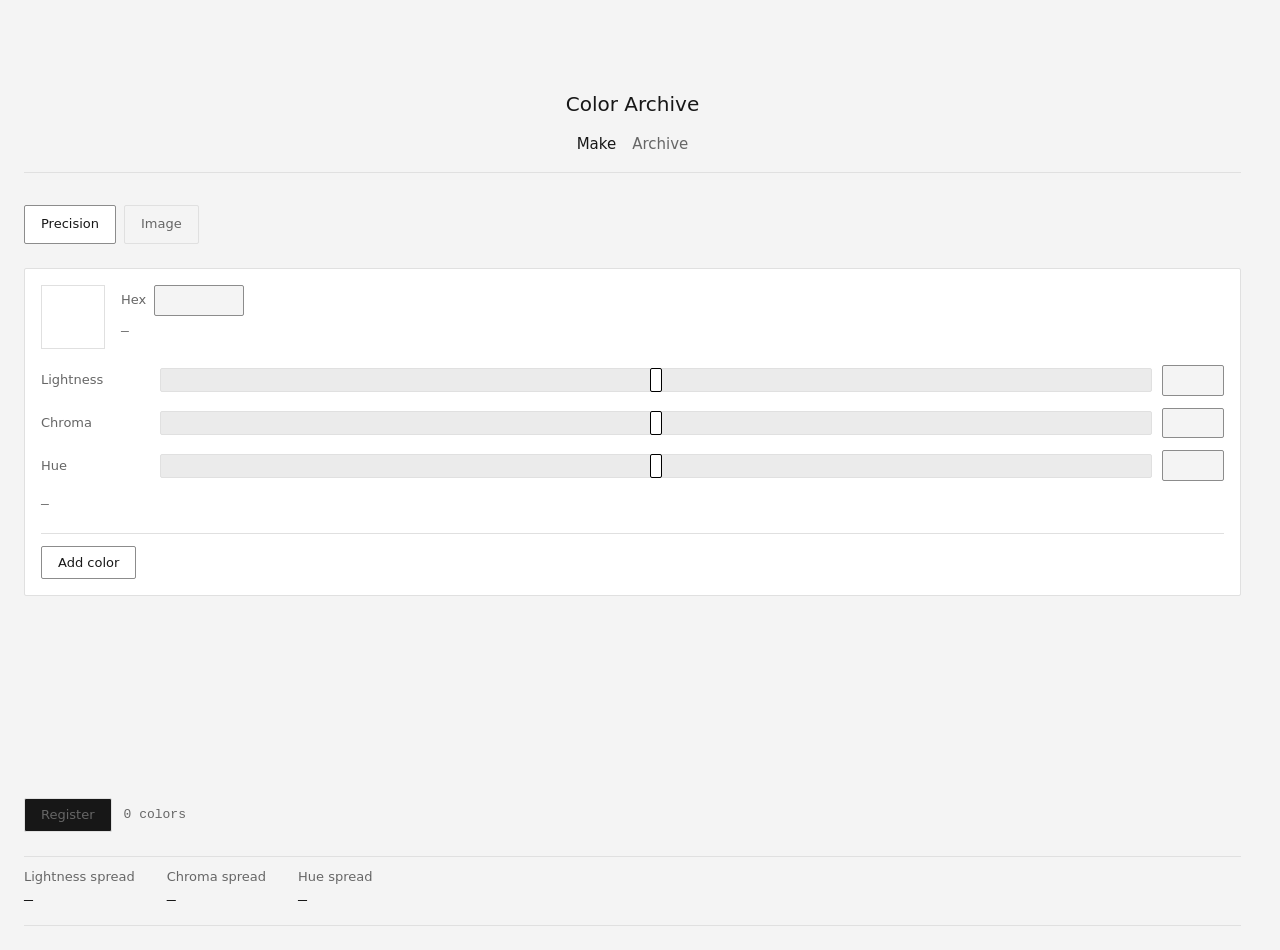
==== commit eea140db: "color picker" ====
--- a/index.html
+++ b/index.html
@@ -39,45 +39,11 @@
 
 	<main class="make">
 
-		<!-- ---------- the tray: the palette being built ----------
-		     Same unit width as a gallery card, so it grows one unit to the
-		     right per color and already looks like what will hang on the wall.
-		     No empty slots are drawn: six visible boxes read as homework. -->
-		<section class="tray-area">
-			<div class="tray" id="tray" aria-label="Palette being built"></div>
-
-			<!-- Register lives here because it acts on the palette, not on a
-			     color. Adding a color belongs to whichever mode produced it,
-			     so each panel carries its own Add.
-
-			     The count is the only text here. What the tray is for, how a
-			     color gets into it and how one comes out are all things the
-			     controls themselves say by being pressed. -->
-			<div class="tray-actions">
-				<button type="button" class="btn btn--primary" id="register" disabled>Register</button>
-				<span class="label num" id="trayCount">0 colors</span>
-			</div>
-		</section>
-
-
-		<!-- ---------- spread: always visible, never collapsed ----------
-		     Most of what makes a palette work is explained by these three
-		     numbers, and no other tool shows them. -->
-		<section class="spread" id="spread">
-			<div class="spread__item">
-				<span class="label">Lightness spread</span>
-				<span class="num" id="spreadL">—</span>
-			</div>
-			<div class="spread__item">
-				<span class="label">Chroma spread</span>
-				<span class="num" id="spreadC">—</span>
-			</div>
-			<div class="spread__item">
-				<span class="label">Hue spread</span>
-				<span class="num" id="spreadH">—</span>
-			</div>
-		</section>
-
+		<!-- The screen reads top to bottom in the order the work happens:
+		     choose where the color comes from, take one, and watch the palette
+		     grow underneath. The tray used to sit above all of this, which put
+		     the result before the thing that produces it and left the source
+		     panels reading as an appendix to a palette that was still empty. -->
 
 		<!-- ---------- modes: ways to get ONE color into the tray ----------
 		     Not equal-weight tabs. Precision is the base surface; image is
@@ -171,19 +137,79 @@
 				<p class="label">Suggested colors</p>
 				<div class="extracted__row" id="extractedRow"></div>
 			</div>
-
-			<!-- What you just took, shown where you are looking. Without this the
-			     only feedback is the preview swatch inside the precision panel,
-			     which is hidden while image mode is open. -->
+		</section>
+
+
+		<!-- ---------- the tray: the palette being built ----------
+		     Same unit width as a gallery card, so it grows one unit to the
+		     right per color and already looks like what will hang on the wall.
+		     No empty slots are drawn: six visible boxes read as homework.
+
+		     Below the sources rather than above them: this is what they are
+		     filling, and a color dropping in one row under the panel it came
+		     from is the whole feedback that the press did anything. -->
+		<section class="tray-area">
+			<div class="tray" id="tray" aria-label="Palette being built"></div>
+
+			<!-- Register lives here because it acts on the palette, not on a
+			     color — and it is the last thing on the screen because it is the
+			     last thing you do.
+
+			     The count is the only standing text. What the tray is for, how a
+			     color gets into it and how one comes out are all things the
+			     controls themselves say by being pressed. The note beside it is
+			     empty until a register fails, and says so here rather than
+			     inside the precision panel, which is hidden half the time. -->
+			<div class="tray-actions">
+				<button type="button" class="btn btn--primary" id="register" disabled>Register</button>
+				<span class="label num" id="trayCount">0 colors</span>
+				<span class="label" id="registerNote" role="status"></span>
+			</div>
+		</section>
+
+
+		<!-- ---------- spread: always visible, never collapsed ----------
+		     Most of what makes a palette work is explained by these three
+		     numbers, and no other tool shows them. Under the tray, because it
+		     describes the tray. -->
+		<section class="spread" id="spread">
+			<div class="spread__item">
+				<span class="label">Lightness spread</span>
+				<span class="num" id="spreadL">—</span>
+			</div>
+			<div class="spread__item">
+				<span class="label">Chroma spread</span>
+				<span class="num" id="spreadC">—</span>
+			</div>
+			<div class="spread__item">
+				<span class="label">Hue spread</span>
+				<span class="num" id="spreadH">—</span>
+			</div>
+
+			<!-- The color just taken off a photograph, at the far end of the row
+			     that describes the palette it landed in.
+
+			     It used to have a row of its own under the image, which is a
+			     whole band of the screen spent on one swatch and six characters.
+			     This row was already half empty, and the two belong together
+			     anyway: these numbers say what the palette is, and this says
+			     what was last put into it.
+
+			     Last rather than first, and pushed rather than placed. The three
+			     numbers are always there and this comes and goes, so it takes
+			     the slack at the right end and they never move under it.
+
+			     A small chip now, not --lg. The large one was the only place a
+			     picked color could be seen at any size; a press puts the color
+			     straight into the tray these days, so what is needed here is a
+			     mark saying which color, not a surface to judge it on. -->
 			<div class="picked" id="picked" hidden>
-				<span class="chip chip--lg" id="pickedChip"></span>
+				<span class="chip" id="pickedChip"></span>
 				<div class="picked__meta">
 					<span class="num" id="pickedHex"></span>
 				</div>
-				<button type="button" class="btn" id="pickedAdd">Add color</button>
-			</div>
-		</section>
-
+			</div>
+		</section>
 
 	</main>
 
--- a/css/components.css
+++ b/css/components.css
@@ -34,6 +34,8 @@
    needs to sit where a hand expects a control to be, and the page below can
    start from the middle the way the palettes on it do. */
 .topbar {
+	position: relative;      /* the way out is placed against this */
+
 	display: flex;
 	flex-direction: column;
 	align-items: center;
@@ -50,18 +52,20 @@
 	border-bottom: 1px solid var(--line);
 }
 
+/* --t4, a step above everything else in the masthead. At --t3 the name sat at
+   body size and had only its weight to lead with; the page is named here, and
+   the name should be the first thing read on it. */
 .brand {
-	font-size: var(--t3);
+	font-size: var(--t4);
 	font-weight: var(--w-medium);
 }
 
-/* One step up the scale, to --t3 — the same size as the name above it. Under
-   the title rather than tucked into a corner, the destinations are half of what
-   the masthead is for, and 13px read as a footnote to it.
-
-   The name still leads: it holds the size with --w-medium behind it while these
-   stay regular and muted. Weight and color do the separating, which is how
-   everything else on this site is told apart too. */
+/* --t3, one step under the name and one step over --t2. Under the title rather
+   than tucked into a corner, the destinations are half of what the masthead is
+   for, and 13px read as a footnote to it.
+
+   The name still leads, now on size as well as weight, while these stay regular
+   and muted. */
 .nav {
 	display: flex;
 	gap: var(--s4);
@@ -69,18 +73,28 @@
 	color: var(--text-muted);
 }
 
-/* The second line of the masthead on the detail page: the nav, and beside it a
-   way back out. Grouped so the two share one line under the title instead of
-   the header growing a third row for a single button.
-
-   A wider gap than the nav's own, so the button reads as separate from the
-   destinations rather than as another one. */
-.topbar-end {
-	display: flex;
-	flex-wrap: wrap;
-	justify-content: center;
-	align-items: baseline;
-	gap: var(--s5);
+/* The way out of the detail page, at the left edge of the masthead.
+ *
+ * Taken out of the flow rather than made the first item in it. The name and the
+ * destinations are centred on the page, and anything sharing their line pushes
+ * that centre off to one side — the title would sit wherever this button left
+ * room for it, and move again the moment the wording changed.
+ *
+ * Lifted by --s2 so its middle sits on the line of the name rather than its
+ * top edge, the button being the taller of the two. */
+.back {
+	position: absolute;
+	left: 0;
+	top: calc(var(--s8) - var(--s2));
+}
+
+/* Below this the button and the centred name would be reaching for the same
+   space, so it stops holding the edge and takes a line of its own. */
+@media (max-width: 680px) {
+	.back {
+		position: static;
+		align-self: flex-start;
+	}
 }
 
 /* the current page is stated by weight and color, never by an accent */
@@ -562,10 +576,14 @@
 	transition: width 120ms ease-out;
 }
 
+/* Wraps, because #registerNote can carry a whole sentence when a register
+   fails. Unwrapped, that sentence pushed the row past the page on a phone and
+   the message that was meant to be read went off the right edge. */
 .tray-actions {
 	display: flex;
 	gap: var(--s3);
 	align-items: center;
+	flex-wrap: wrap;
 }
 
 /* Always visible. Most of what makes a palette work is explained by these
@@ -815,21 +833,41 @@
 	border: 0;
 }
 
+/* Sits at the end of the .spread row now, not in a band of its own under the
+   image, so the rule that separated it from the panel above goes with it — the
+   row already has a border on each side and a second one inside it would cut
+   the row in two.
+
+   margin-left: auto is what keeps the three spread numbers still. Laid out
+   normally, a block that appears on the first pick and disappears on the next
+   image would shove them left and right under the reader; taking the slack
+   instead means it grows into space nothing else wanted. */
 .picked {
 	display: flex;
 	gap: var(--s3);
 	align-items: center;
 	flex-wrap: wrap;
 
-	padding-top: var(--s3);
-	border-top: 1px solid var(--line);
-}
-
+	margin-left: auto;
+}
+
+/* Once the row wraps, this is alone on its own line and there is no slack left
+   to take — auto then pushes it hard against the right edge, reading as
+   something that fell off the row rather than the end of it. */
+@media (max-width: 680px) {
+	.picked {
+		margin-left: 0;
+	}
+}
+
+/* No margin-right: auto any more. It was there to push an Add button to the far
+   end of the row; with the press on the photograph doing the adding, there is
+   nothing to its right to push away from, and the hex reads better sitting
+   against the chip it belongs to than stretched across the panel. */
 .picked__meta {
 	display: flex;
 	flex-direction: column;
 	gap: var(--s1);
-	margin-right: auto;
 }
 
 .loupe {
@@ -1106,7 +1144,16 @@
 	flex-wrap: wrap;
 	justify-content: center;
 	align-items: stretch;
-	gap: var(--s5);
+
+	/* --s8, the top of the scale. The two are one object, but at --s5 they read
+	   as one block split by a seam rather than as a palette and the thing that
+	   copies it. Across 960px of pair, 24px is not enough air to tell them
+	   apart, and the pair is wide enough to carry the largest step the scale
+	   has without the gap becoming the loudest thing in the row.
+
+	   It costs 40px of wrap threshold — the pair now needs 1072px to stand side
+	   by side rather than 1032 — which no real window notices. */
+	gap: var(--s8);
 }
 
 /* Five units each. The width is set by the copy panel: four buttons at 13px
